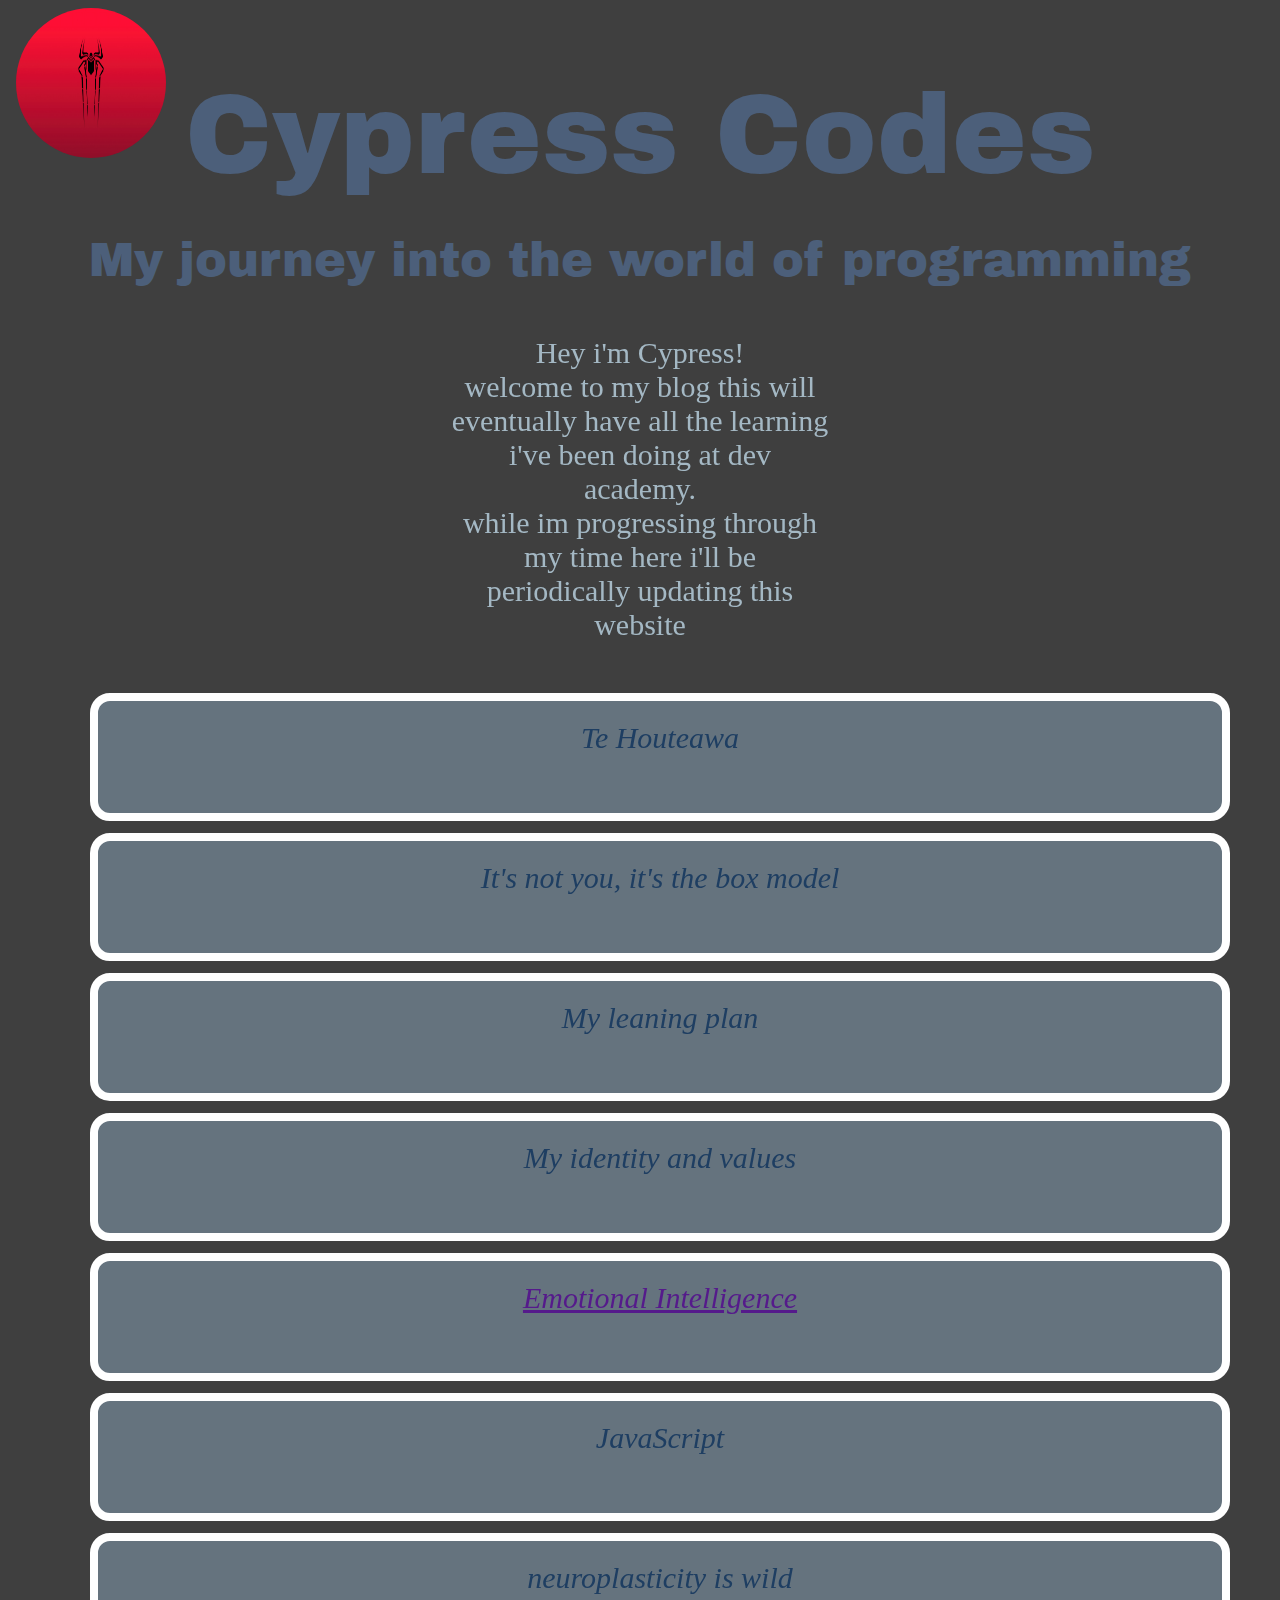
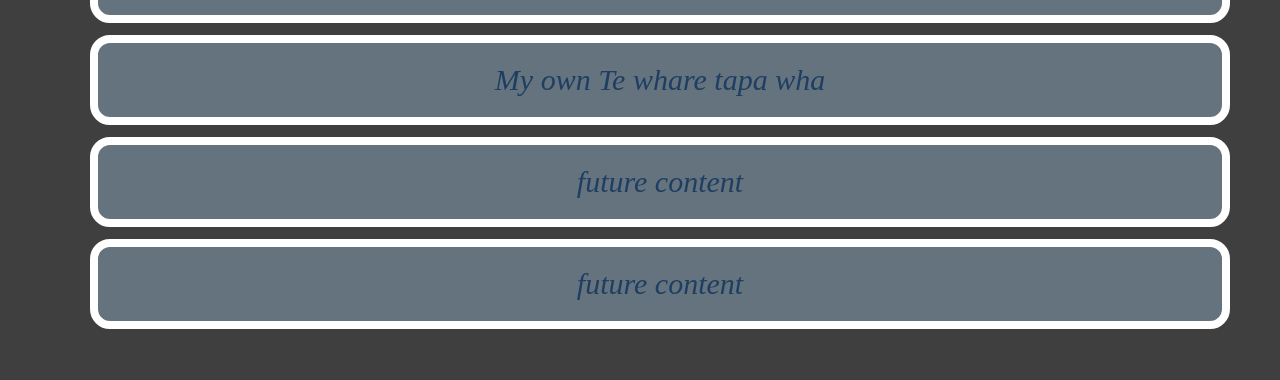
==== blog/index.html @ af176ad3 "started te whare tapa wha" ====
<!DOCTYPE html>
<html>
  <head>
    <link href="styles.css" rel="stylesheet" type="text/css" />
    <title>Cypress Codes</title>
    <meta charset="UTF-8" />
    <meta content="width=device-width, initial-scale=1" name="viewport" />
    <link rel="preconnect" href="https://fonts.googleapis.com" />
    <link rel="preconnect" href="https://fonts.gstatic.com" crossorigin />
    <link
      href="https://fonts.googleapis.com/css2?family=Archivo+Black&display=swap"
      rel="stylesheet"
    />
  </head>
  <header>
    <h1>Cypress Codes</h1>
    <h2>My journey into the world of programming</h2>

    <a href="index.html"
      ><img class="logo" src="images/new-spider-logo.jpg" alt="logo" />
    </a>
  </header>
  <body>
    <div class="container">
      <p>
        Hey i'm Cypress! <br />
        welcome to my blog this will eventually have all the learning i've been
        doing at dev academy. <br />
        while im progressing through my time here i'll be periodically updating
        this website
      </p>

      <ul class="grid">
        <i class="blog link">
          <a class="link" href="te-houtaewa-template.html"> Te Houteawa </a>
        </i>
        <i class="blog link">
          <a class="link" href="html-css.html">
            It's not you, it's the box model
          </a>
        </i>
        <i class="blog link">
          <a class="link" href="learning-plan.html"> My leaning plan </a></i
        >
        <i class="blog link"
          ><a class="link" href="identity-values.html">
            My identity and values
          </a>
        </i>
        <i class="blog link"><a href=""> Emotional Intelligence </a></i>
        <i class="blog link">
          <a class="link" href="javascript-dom.html"> JavaScript </a></i
        >
        <i class="blog link">
          <a class="link" href="neuroplasticity.html"> neuroplasticity is wild  </a>
        </i><i class="blog link">
          <a class="link" href="te-whare-tapa-wha.html">  My own Te whare tapa wha </a>
        </i><i class="blog link">
          <a class="link" href="te-houtaewa-template.html"> future content </a>
        </i><i class="blog link">
          <a class="link" href="te-houtaewa-template.html"> future content </a>
        </i>
      </ul>
    </div>
  </body>
</html>
---- blog/styles.css ----
body {
  background-color: #3f3f3f;
  margin: 0%;
}
.grid {
  display: grid;
grid-template-columns: repeat(4, 1fr);
grid-template-rows: repeat(5, 1fr);
grid-column-gap: 15px;
grid-row-gap: 12px;
}
.logo {
  border-radius: 75%;
  width: 200px;
  height: 200px;
  position: fixed;
  top: 8px;
  left: 16px;
}

.container {
  max-width: 100vw;
  margin: 50px;
  position: relative;
}

h1 {
  color: #4c5f7a;
  text-align: center;
  font-size: clamp(3rem, 1rem + 10vw, 7rem);
  font-family: 'Archivo Black', serif;
  font-weight: 300;
  font-style: normal;
}

h2 {
  color: #4c5f7a;
  text-align: center;
  font-size: clamp(1rem, 1rem + 6vw, 3rem);
  margin-top: -3%;
  font-family: 'Archivo Black', serif;
  font-weight: 400;
  font-style: normal;
}
h3 {
  text-align: center;
}

p {
  text-align: center;
  font-size: 30px;
  color: #a4b8c4;
  padding-right: 400px;
  padding-left: 400px;
}
ul {
  text-align: center;
  font-size: 4vw;
}

.blog {
  color: #e41515;
  background-color: #65737e;
  border: 8px solid white;
  border-radius: 20px;
  padding-left: 10px;
  padding: 20px;
  font-size: 30px;
}
.link {
  color: #1e3e62;
  text-decoration: none;
  text-align: center;
}
.subheading {
  font-size: 50px;
  color: #fcfafa;
}
.blog-photo {
  width: 1175px;
  margin-left: 42rem;
  border: 10px solid #1d1c1c;
}
.grid2 {
  
  display: grid;
  grid-template-columns: repeat(2, 1fr);
  grid-template-rows: repeat(5, 1fr);
  grid-column-gap: 5px;
  grid-row-gap: 5px;
    
}
@media screen and (max-width: 1030px) {
  .logo {
    position: relative;
    left: 38vw;
  }

  .grid {
    grid-template-columns: 1fr;
    grid-template-rows: 8rem 8rem 8rem 8rem 8rem 8rem;
  }
  .blog-photo {
    width: 88vw;
    height: auto;
    margin-left: 4vw;
  }
}

@media (max-width: 430px) {
  .logo {
    position: relative;
    margin-left: -11vw;
  }
  .grid {
    grid-template-columns: 1fr;
    grid-template-rows: 8rem 8rem 8rem 8rem 8rem 8rem;
    padding-left: 0px;
  }
  .h1 {
    margin-top: 60px;
  }
  .blog-photo {
    width: 88vw;
    height: auto;
    margin-left: 4vw;
  }
  p {
    text-align: center;
    font-size: 5vw;
    color: #4c5f7a;
    padding-bottom: 30px;
    padding-right: 35px;
    padding-left: 35px;
  }
  .subheading {
    font-size: 8.5vw;
  }
}
@media screen and (max-width: 1300px) {
  .logo {
    
    width: 150px;
  height: 150px;
  }

  .grid {
    grid-template-columns: 1fr;
    grid-template-rows: 8rem 8rem 8rem 8rem 8rem 8rem;
  }
  .blog-photo {
    width: 88vw;
    height: auto;
    margin-left: 4vw;
  }
}
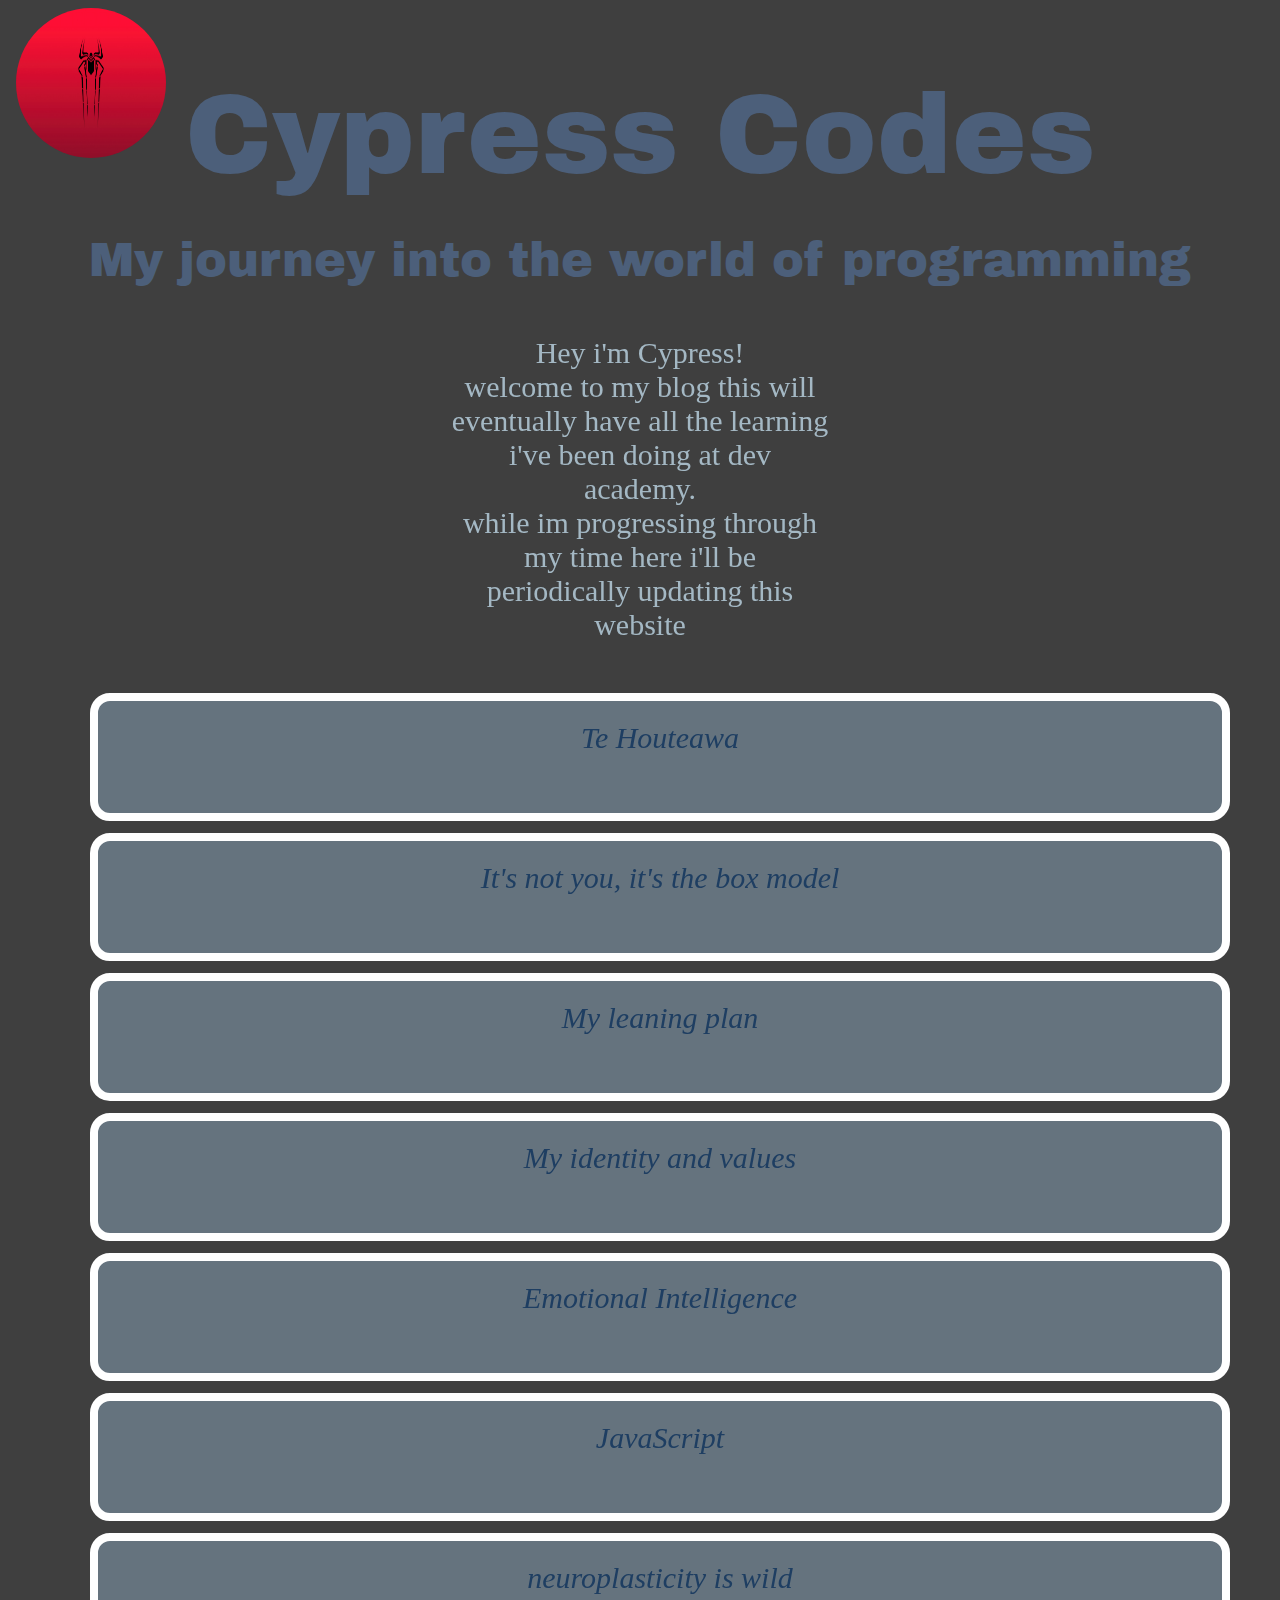
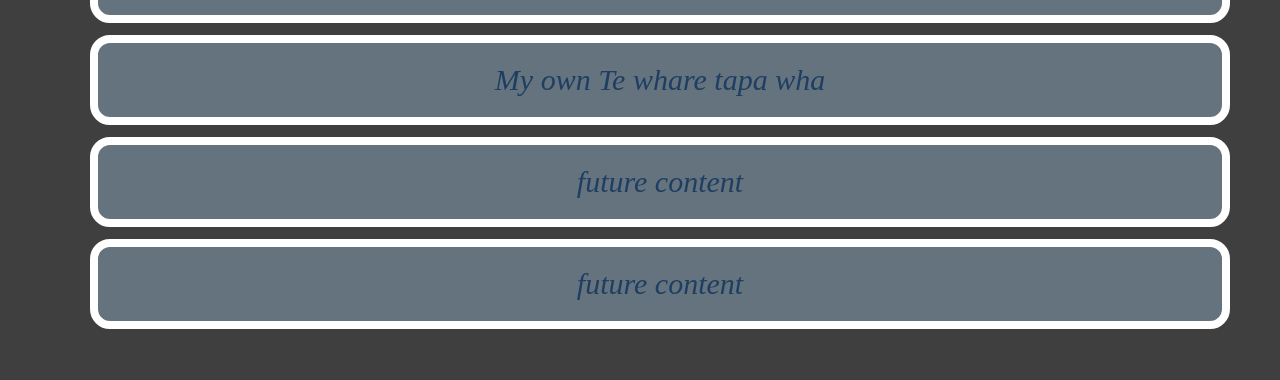
==== commit caafdc2e: "finished eq blog" ====
--- a/blog/index.html
+++ b/blog/index.html
@@ -47,17 +47,27 @@
             My identity and values
           </a>
         </i>
-        <i class="blog link"><a href=""> Emotional Intelligence </a></i>
+        <i class="blog link"
+          ><a class="link" href="emotional-intellegence.html">
+            Emotional Intelligence
+          </a></i
+        >
         <i class="blog link">
           <a class="link" href="javascript-dom.html"> JavaScript </a></i
         >
         <i class="blog link">
-          <a class="link" href="neuroplasticity.html"> neuroplasticity is wild  </a>
-        </i><i class="blog link">
-          <a class="link" href="te-whare-tapa-wha.html">  My own Te whare tapa wha </a>
-        </i><i class="blog link">
-          <a class="link" href="te-houtaewa-template.html"> future content </a>
-        </i><i class="blog link">
+          <a class="link" href="neuroplasticity.html">
+            neuroplasticity is wild
+          </a> </i
+        ><i class="blog link">
+          <a class="link" href="te-whare-tapa-wha.html">
+            My own Te whare tapa wha
+          </a> </i
+        ><i class="blog link">
+          <a class="link" href="te-houtaewa-template.html">
+            future content
+          </a> </i
+        ><i class="blog link">
           <a class="link" href="te-houtaewa-template.html"> future content </a>
         </i>
       </ul>
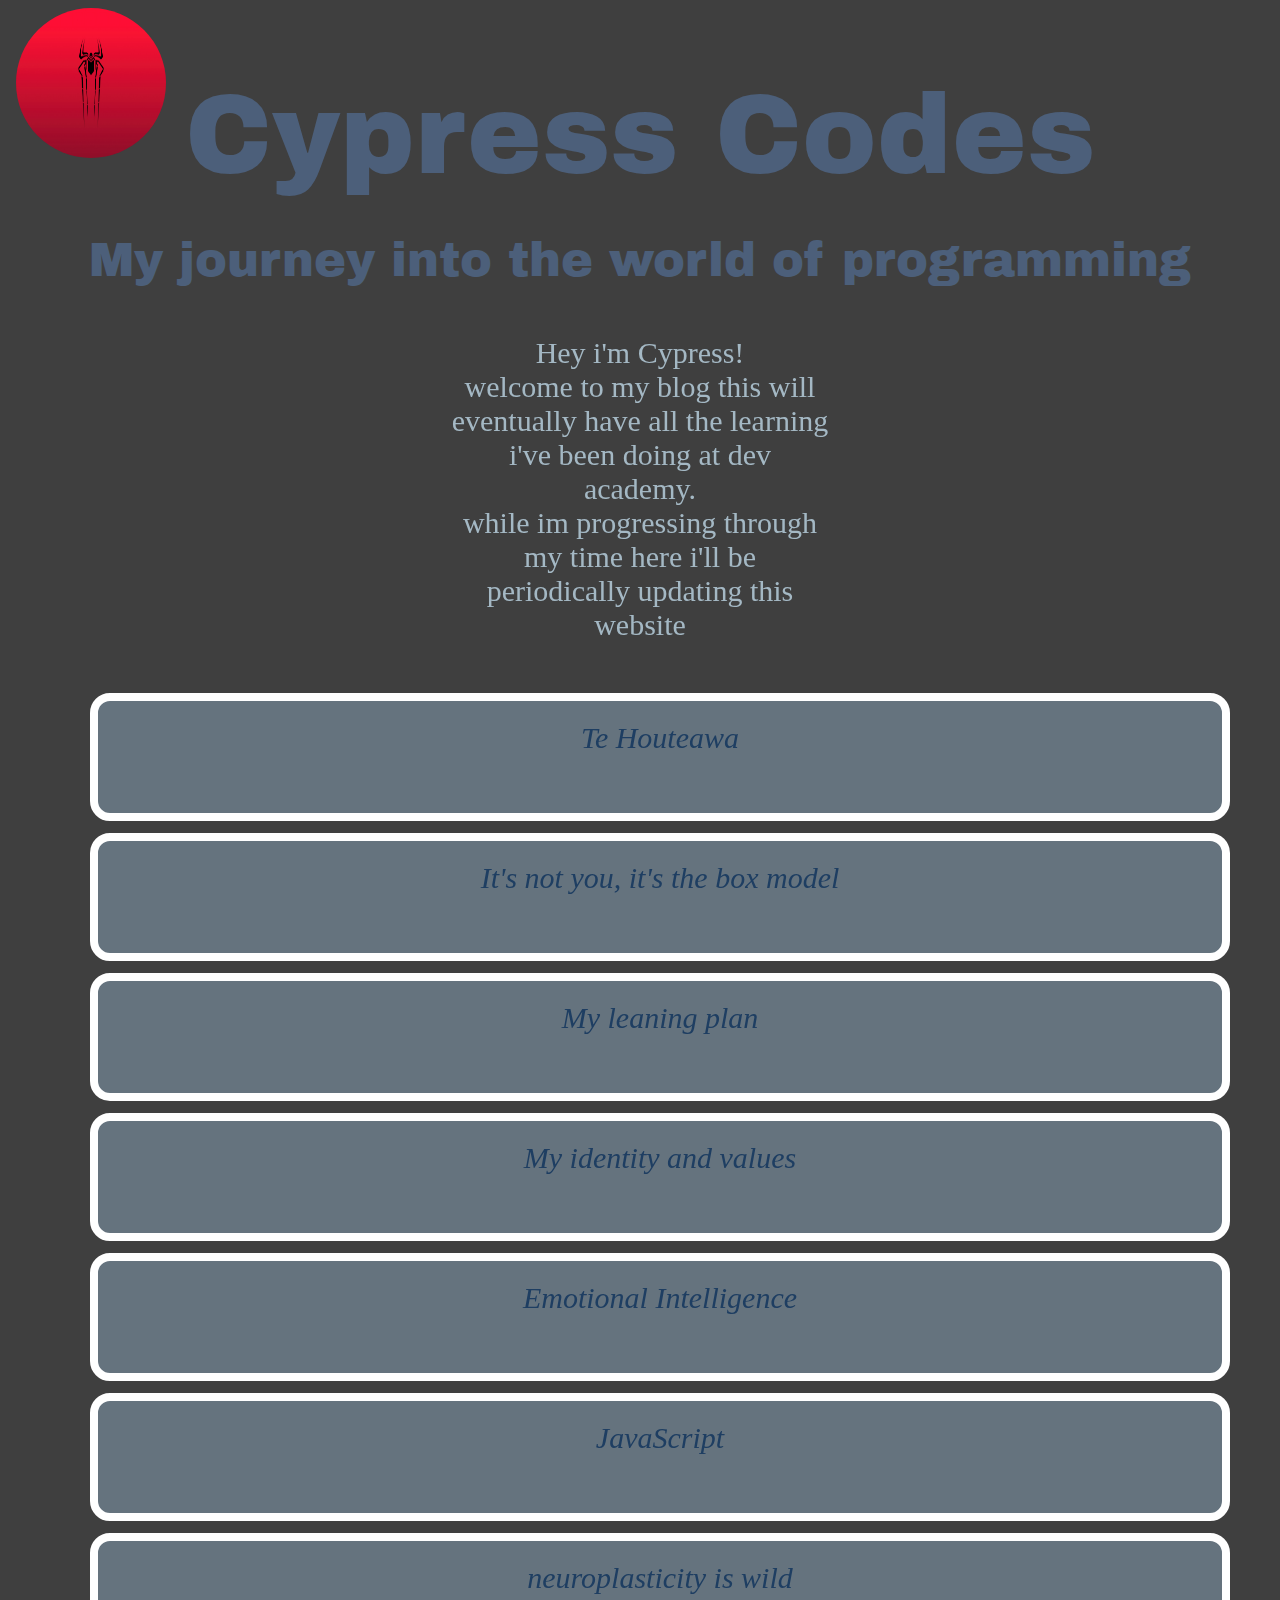
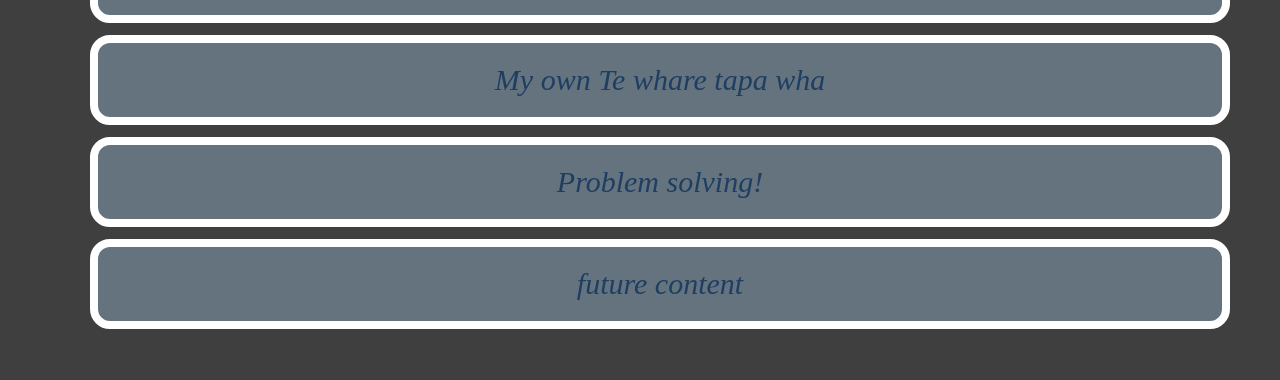
==== commit 68ddc0fa: "started problem solving blog" ====
--- a/blog/index.html
+++ b/blog/index.html
@@ -64,8 +64,8 @@
             My own Te whare tapa wha
           </a> </i
         ><i class="blog link">
-          <a class="link" href="te-houtaewa-template.html">
-            future content
+          <a class="link" href="problem-solving.html">
+            Problem solving!
           </a> </i
         ><i class="blog link">
           <a class="link" href="te-houtaewa-template.html"> future content </a>
--- a/blog/styles.css
+++ b/blog/styles.css
@@ -4,10 +4,10 @@
 }
 .grid {
   display: grid;
-grid-template-columns: repeat(4, 1fr);
-grid-template-rows: repeat(5, 1fr);
-grid-column-gap: 15px;
-grid-row-gap: 12px;
+  grid-template-columns: repeat(4, 1fr);
+  grid-template-rows: repeat(5, 1fr);
+  grid-column-gap: 15px;
+  grid-row-gap: 12px;
 }
 .logo {
   border-radius: 75%;
@@ -82,13 +82,11 @@
   border: 10px solid #1d1c1c;
 }
 .grid2 {
-  
   display: grid;
   grid-template-columns: repeat(2, 1fr);
   grid-template-rows: repeat(5, 1fr);
   grid-column-gap: 5px;
-  grid-row-gap: 5px;
-    
+  grid-row-gap: 100px;
 }
 @media screen and (max-width: 1030px) {
   .logo {
@@ -139,9 +137,8 @@
 }
 @media screen and (max-width: 1300px) {
   .logo {
-    
     width: 150px;
-  height: 150px;
+    height: 150px;
   }
 
   .grid {
@@ -153,4 +150,4 @@
     height: auto;
     margin-left: 4vw;
   }
-}+}
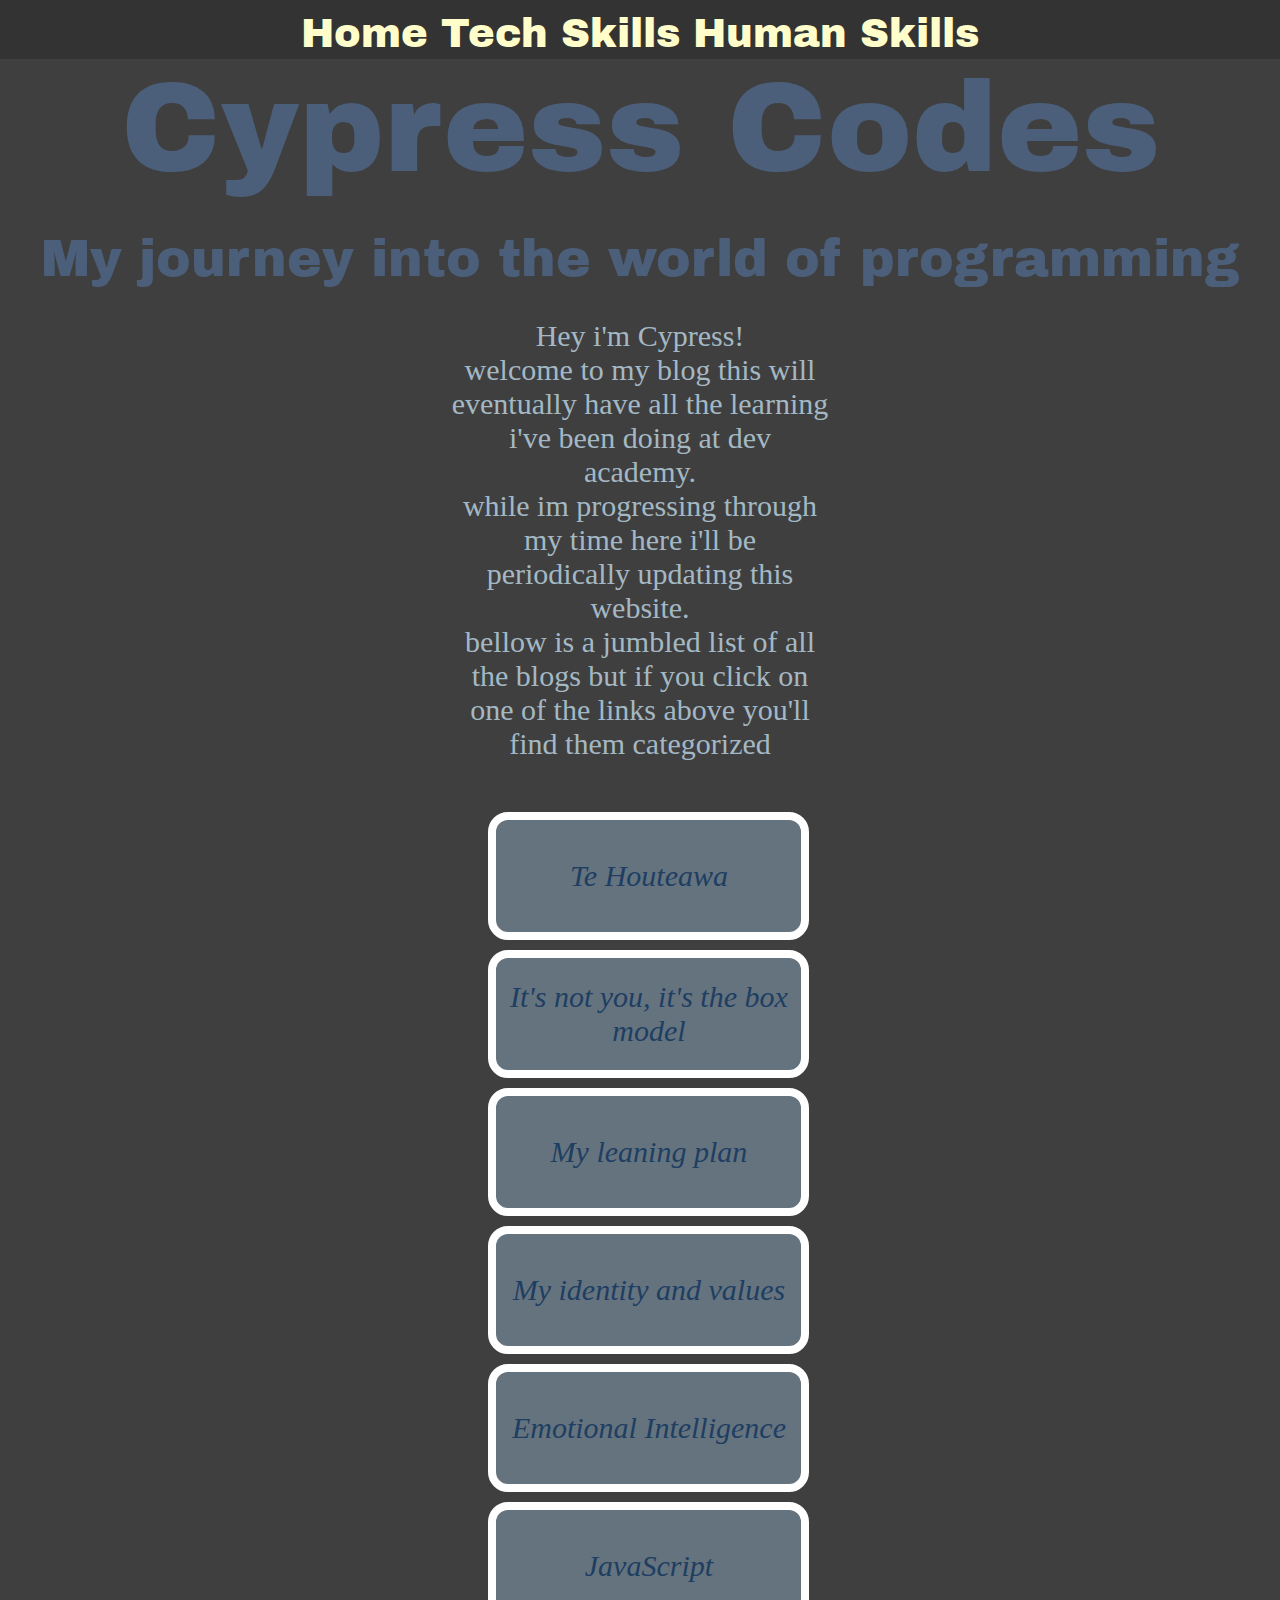
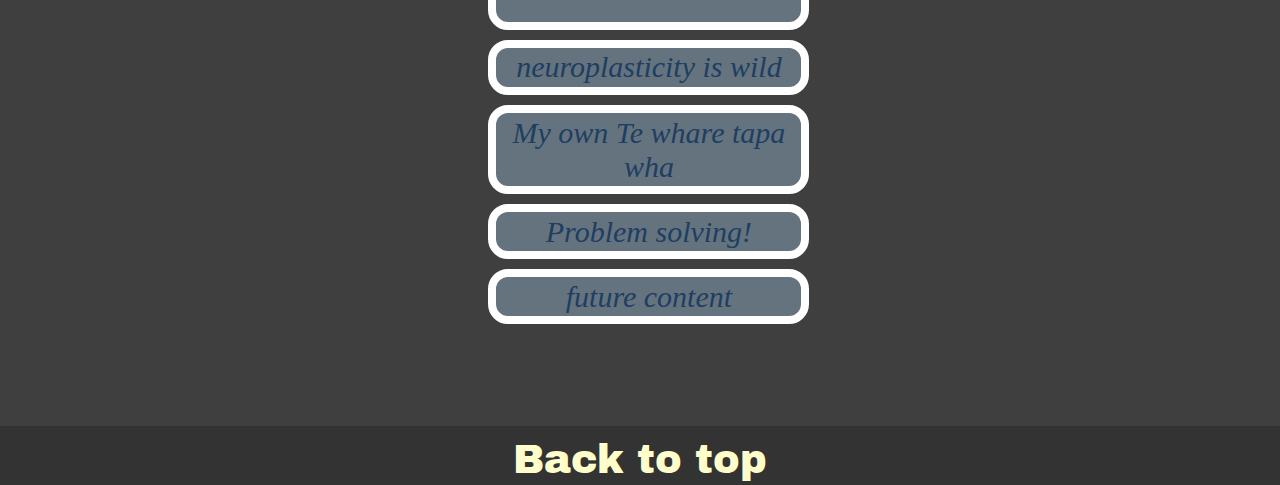
==== commit 40e076f6: "re did index page" ====
--- a/blog/index.html
+++ b/blog/index.html
@@ -11,15 +11,29 @@
       href="https://fonts.googleapis.com/css2?family=Archivo+Black&display=swap"
       rel="stylesheet"
     />
-  </head>
-  <header>
-    <h1>Cypress Codes</h1>
-    <h2>My journey into the world of programming</h2>
-
-    <a href="index.html"
-      ><img class="logo" src="images/new-spider-logo.jpg" alt="logo" />
-    </a>
-  </header>
+  <div>
+    <nav>
+      <ul
+        style="
+          list-style-type: none;
+          margin: 0;
+          padding: 0;
+          background-color: #333;
+        "
+      >
+       
+        <li><a href="index.html" >Home</a></li>
+        <li><a href="tech-skills.html"> Tech Skills</a></li>
+        <li><a href="human-skills.html" >Human Skills</a></li>
+      </ul>
+    </nav>
+  </div>
+  <div>
+    <header>
+      <h1>Cypress Codes</h1>
+      <h2>My journey into the world of programming</h2>
+    </header>
+  </div>
   <body>
     <div class="container">
       <p>
@@ -27,7 +41,9 @@
         welcome to my blog this will eventually have all the learning i've been
         doing at dev academy. <br />
         while im progressing through my time here i'll be periodically updating
-        this website
+        this website.<br>
+         bellow is a jumbled list of all the blogs but if you
+        click on one of the links above you'll find them categorized
       </p>
 
       <ul class="grid">
@@ -64,13 +80,19 @@
             My own Te whare tapa wha
           </a> </i
         ><i class="blog link">
-          <a class="link" href="problem-solving.html">
-            Problem solving!
-          </a> </i
+          <a class="link" href="problem-solving.html"> Problem solving! </a> </i
         ><i class="blog link">
           <a class="link" href="te-houtaewa-template.html"> future content </a>
         </i>
       </ul>
     </div>
+    <ul style="
+    list-style-type: none;
+    margin: 0;
+    padding: 0;
+    background-color: #333;
+  " >
+      <li  ><a href="index.html" >Back to top</a></li>
+    </ul>
   </body>
 </html>
--- a/blog/styles.css
+++ b/blog/styles.css
@@ -4,43 +4,59 @@
 }
 .grid {
   display: grid;
-  grid-template-columns: repeat(4, 1fr);
+  grid-template-columns: repeat(2, 1fr);
   grid-template-rows: repeat(5, 1fr);
-  grid-column-gap: 15px;
-  grid-row-gap: 12px;
+  grid-column-gap: 5px;
+  grid-row-gap: 10px;
+  width: 100px;
+  padding-left: 34.25vw;
 }
 .logo {
   border-radius: 75%;
-  width: 200px;
-  height: 200px;
-  position: fixed;
-  top: 8px;
-  left: 16px;
+  width: 100px;
+  height: 100px;
 }
 
 .container {
   max-width: 100vw;
   margin: 50px;
   position: relative;
+  align-content: center;
+}
+a {
+  text-decoration: none;
+}
+
+li {
+  display: inline;
+  font-size: 2.5rem;
+  font-family: 'Archivo Black', serif;
+}
+li a {
+  color: #fffecb;
+}
+li a:hover {
+  background-color: #111;
 }
 
 h1 {
   color: #4c5f7a;
   text-align: center;
-  font-size: clamp(3rem, 1rem + 10vw, 7rem);
+  font-size: 8rem;
   font-family: 'Archivo Black', serif;
   font-weight: 300;
   font-style: normal;
+  margin-top: 0;
 }
 
 h2 {
   color: #4c5f7a;
+  font-size: 3.25rem;
   text-align: center;
-  font-size: clamp(1rem, 1rem + 6vw, 3rem);
-  margin-top: -3%;
   font-family: 'Archivo Black', serif;
   font-weight: 400;
   font-style: normal;
+  margin-top: -6vh;
 }
 h3 {
   text-align: center;
@@ -52,6 +68,7 @@
   color: #a4b8c4;
   padding-right: 400px;
   padding-left: 400px;
+  margin-top: -2vh;
 }
 ul {
   text-align: center;
@@ -59,13 +76,13 @@
 }
 
 .blog {
-  color: #e41515;
   background-color: #65737e;
   border: 8px solid white;
   border-radius: 20px;
   padding-left: 10px;
-  padding: 20px;
+  padding: 0.2vw;
   font-size: 30px;
+  width: 300px;
 }
 .link {
   color: #1e3e62;
@@ -87,6 +104,17 @@
   grid-template-rows: repeat(5, 1fr);
   grid-column-gap: 5px;
   grid-row-gap: 100px;
+}
+.grid-3 {
+  display: grid;
+  grid-template-columns: repeat(2, 1fr);
+  grid-template-rows: repeat(9, 1fr);
+  grid-column-gap: 5px;
+  grid-row-gap: 100px;
+  border: 10px solid #1d1c1c;
+}
+i {
+  align-content: center;
 }
 @media screen and (max-width: 1030px) {
   .logo {
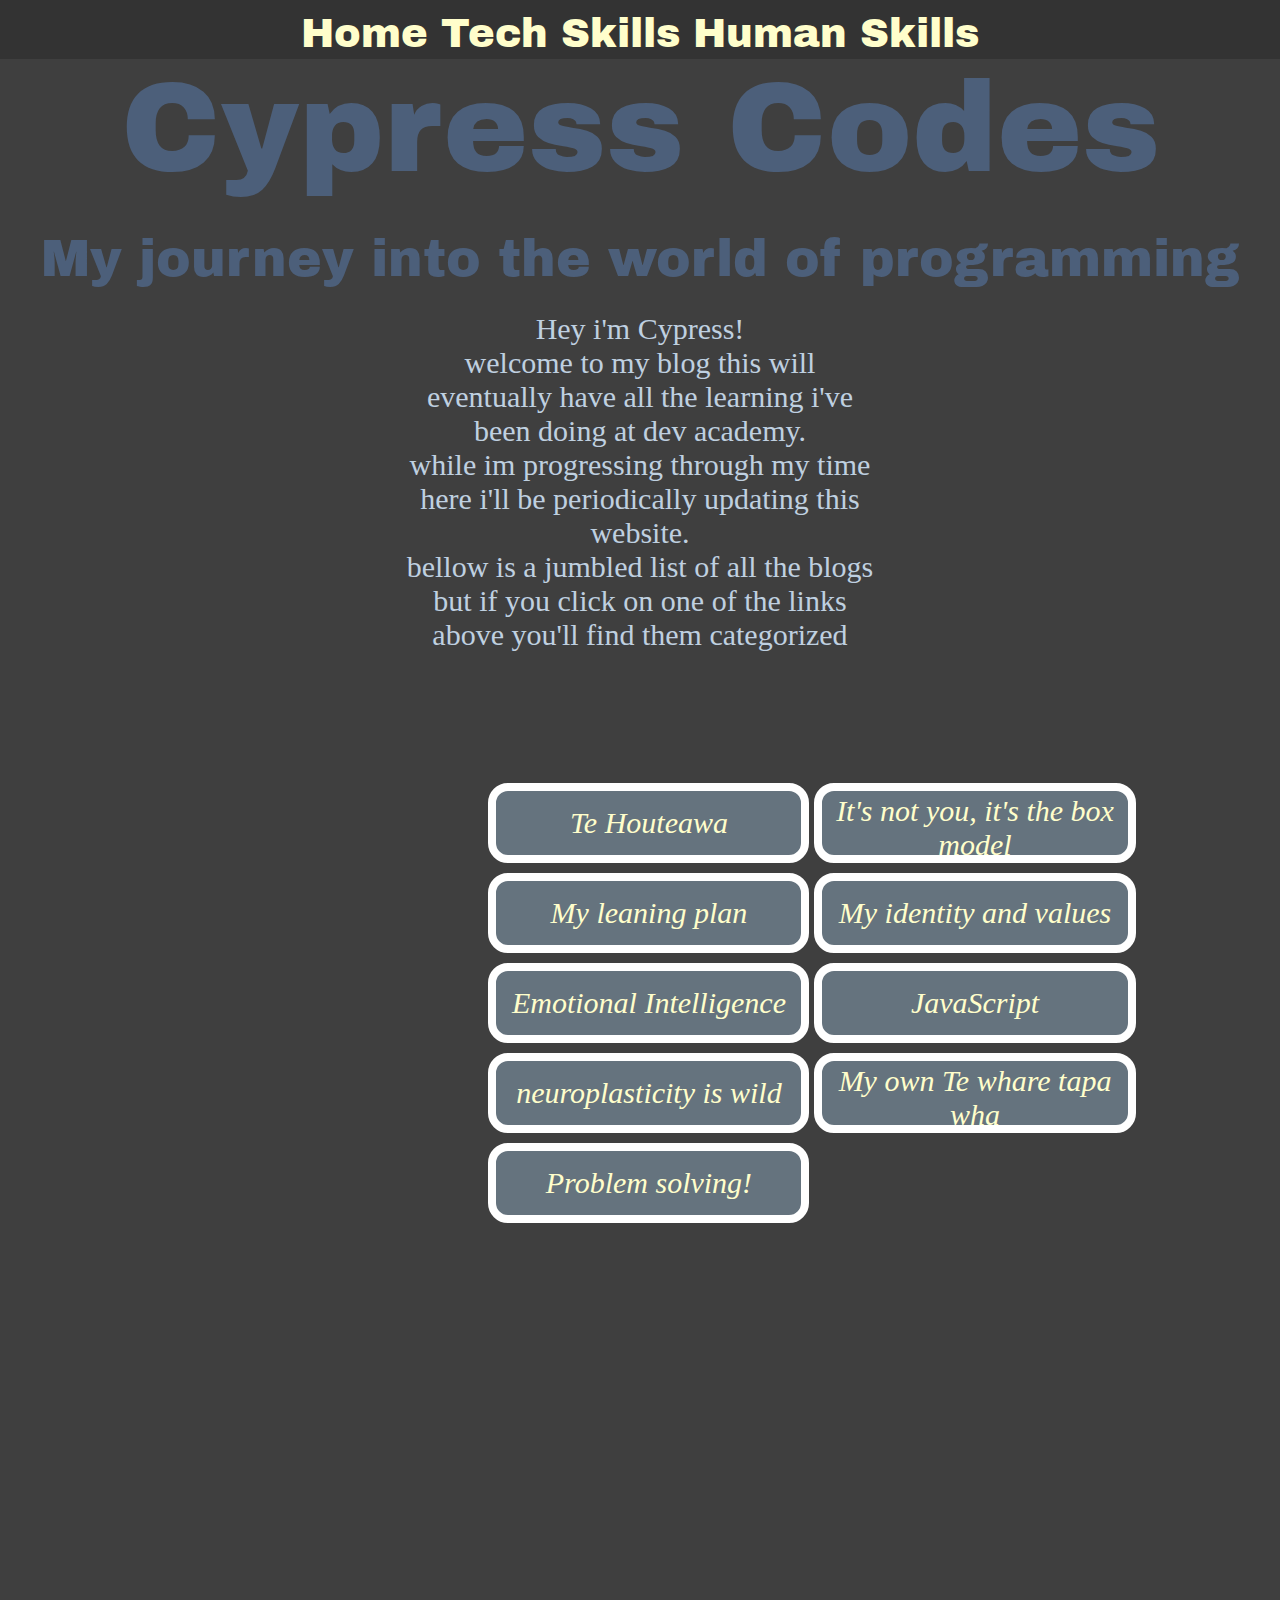
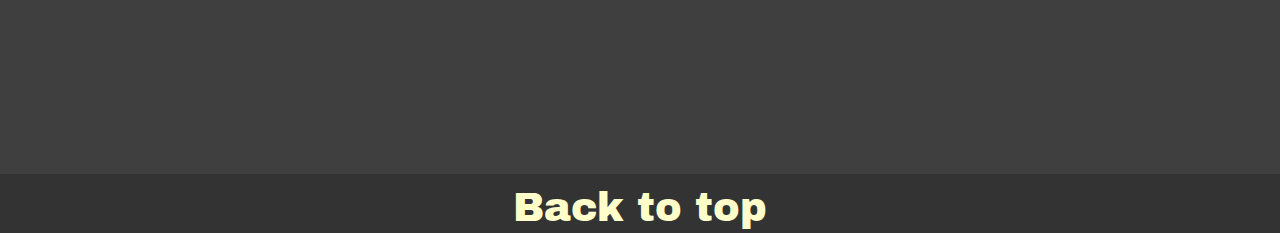
==== commit 563eff3a: "finished tech skills page" ====
--- a/blog/index.html
+++ b/blog/index.html
@@ -4,7 +4,7 @@
     <link href="styles.css" rel="stylesheet" type="text/css" />
     <title>Cypress Codes</title>
     <meta charset="UTF-8" />
-    <meta content="width=device-width, initial-scale=1" name="viewport" />
+    <meta content="width=device-width, initial-scale=1.0" name="viewport" />
     <link rel="preconnect" href="https://fonts.googleapis.com" />
     <link rel="preconnect" href="https://fonts.gstatic.com" crossorigin />
     <link
@@ -22,9 +22,9 @@
         "
       >
        
-        <li><a href="index.html" >Home</a></li>
-        <li><a href="tech-skills.html"> Tech Skills</a></li>
-        <li><a href="human-skills.html" >Human Skills</a></li>
+        <li><a href="index.html"  class="w3-mobile" >Home</a></li>
+        <li><a href="tech-skills.html" class="w3-mobile" > Tech Skills</a></li>
+        <li><a href="human-skills.html" class="w3-mobile" >Human Skills</a></li>
       </ul>
     </nav>
   </div>
@@ -35,7 +35,7 @@
     </header>
   </div>
   <body>
-    <div class="container">
+    <div >
       <p>
         Hey i'm Cypress! <br />
         welcome to my blog this will eventually have all the learning i've been
@@ -45,7 +45,8 @@
          bellow is a jumbled list of all the blogs but if you
         click on one of the links above you'll find them categorized
       </p>
-
+    </div>
+    <div class="container">
       <ul class="grid">
         <i class="blog link">
           <a class="link" href="te-houtaewa-template.html"> Te Houteawa </a>
@@ -81,12 +82,10 @@
           </a> </i
         ><i class="blog link">
           <a class="link" href="problem-solving.html"> Problem solving! </a> </i
-        ><i class="blog link">
-          <a class="link" href="te-houtaewa-template.html"> future content </a>
-        </i>
+        >
       </ul>
     </div>
-    <ul style="
+    <ul  style="
     list-style-type: none;
     margin: 0;
     padding: 0;
--- a/blog/styles.css
+++ b/blog/styles.css
@@ -1,6 +1,9 @@
 body {
   background-color: #3f3f3f;
   margin: 0%;
+  min-height: 100vh;
+  display: flex;
+  flex-direction: column;
 }
 .grid {
   display: grid;
@@ -36,7 +39,7 @@
   color: #fffecb;
 }
 li a:hover {
-  background-color: #111;
+  color: #111;
 }
 
 h1 {
@@ -65,7 +68,7 @@
 p {
   text-align: center;
   font-size: 30px;
-  color: #a4b8c4;
+  color: #bfd0e0;
   padding-right: 400px;
   padding-left: 400px;
   margin-top: -2vh;
@@ -73,6 +76,19 @@
 ul {
   text-align: center;
   font-size: 4vw;
+}
+footer {
+  margin-top: auto;
+  list-style-type: none;
+  background-color: #333;
+  text-align: center;
+  font-size: 4vw;
+}
+footer a {
+  color: #fffecb;
+}
+footer a:hover {
+  color: #111;
 }
 
 .blog {
@@ -85,7 +101,7 @@
   width: 300px;
 }
 .link {
-  color: #1e3e62;
+  color: #fffecb;
   text-decoration: none;
   text-align: center;
 }
@@ -93,11 +109,7 @@
   font-size: 50px;
   color: #fcfafa;
 }
-.blog-photo {
-  width: 1175px;
-  margin-left: 42rem;
-  border: 10px solid #1d1c1c;
-}
+
 .grid2 {
   display: grid;
   grid-template-columns: repeat(2, 1fr);
@@ -134,48 +146,60 @@
 }
 
 @media (max-width: 430px) {
-  .logo {
-    position: relative;
-    margin-left: -11vw;
+  .container {
+    padding-left: 4vw;
   }
   .grid {
     grid-template-columns: 1fr;
-    grid-template-rows: 8rem 8rem 8rem 8rem 8rem 8rem;
+    grid-template-rows: 5rem 5rem 5rem 5rem 5rem 5rem 5rem 5rem 5rem 5rem;
     padding-left: 0px;
   }
-  .h1 {
-    margin-top: 60px;
+  .blog {
+    background-color: #65737e;
+    border: 4px solid white;
+    border-radius: 20px;
+    font-size: 2.25vh;
+    width: 150px;
+  }
+  h1 {
+    margin-top: -1vh;
+    font-size: 4rem;
+  }
+  h2 {
+    font-size: 1.75rem;
+    margin-top: -4vh;
+  }
+
+  li {
+    font-size: 1.25rem;
+  }
+
+  p {
+    margin-top: 5vh;
+    text-align: center;
+    font-size: 1.5rem;
+    color: #4c5f7a;
+    padding-bottom: 30px;
+    padding-right: 35px;
+    padding-left: 35px;
+  }
+  .subheading {
+    font-size: 8.5vw;
+  }
+}
+@media screen and (max-width: 1300px) {
+  .logo {
+    width: 150px;
+    height: 150px;
+  }
+
+  .grid {
+    grid-template-columns: 1fr 1fr;
+    grid-template-rows: 5rem 5rem 5rem 5rem 5rem 5rem 5rem 5rem 5rem 5rem;
   }
   .blog-photo {
     width: 88vw;
     height: auto;
     margin-left: 4vw;
   }
-  p {
-    text-align: center;
-    font-size: 5vw;
-    color: #4c5f7a;
-    padding-bottom: 30px;
-    padding-right: 35px;
-    padding-left: 35px;
-  }
-  .subheading {
-    font-size: 8.5vw;
-  }
-}
-@media screen and (max-width: 1300px) {
-  .logo {
-    width: 150px;
-    height: 150px;
-  }
-
-  .grid {
-    grid-template-columns: 1fr;
-    grid-template-rows: 8rem 8rem 8rem 8rem 8rem 8rem;
-  }
-  .blog-photo {
-    width: 88vw;
-    height: auto;
-    margin-left: 4vw;
-  }
-}
+}
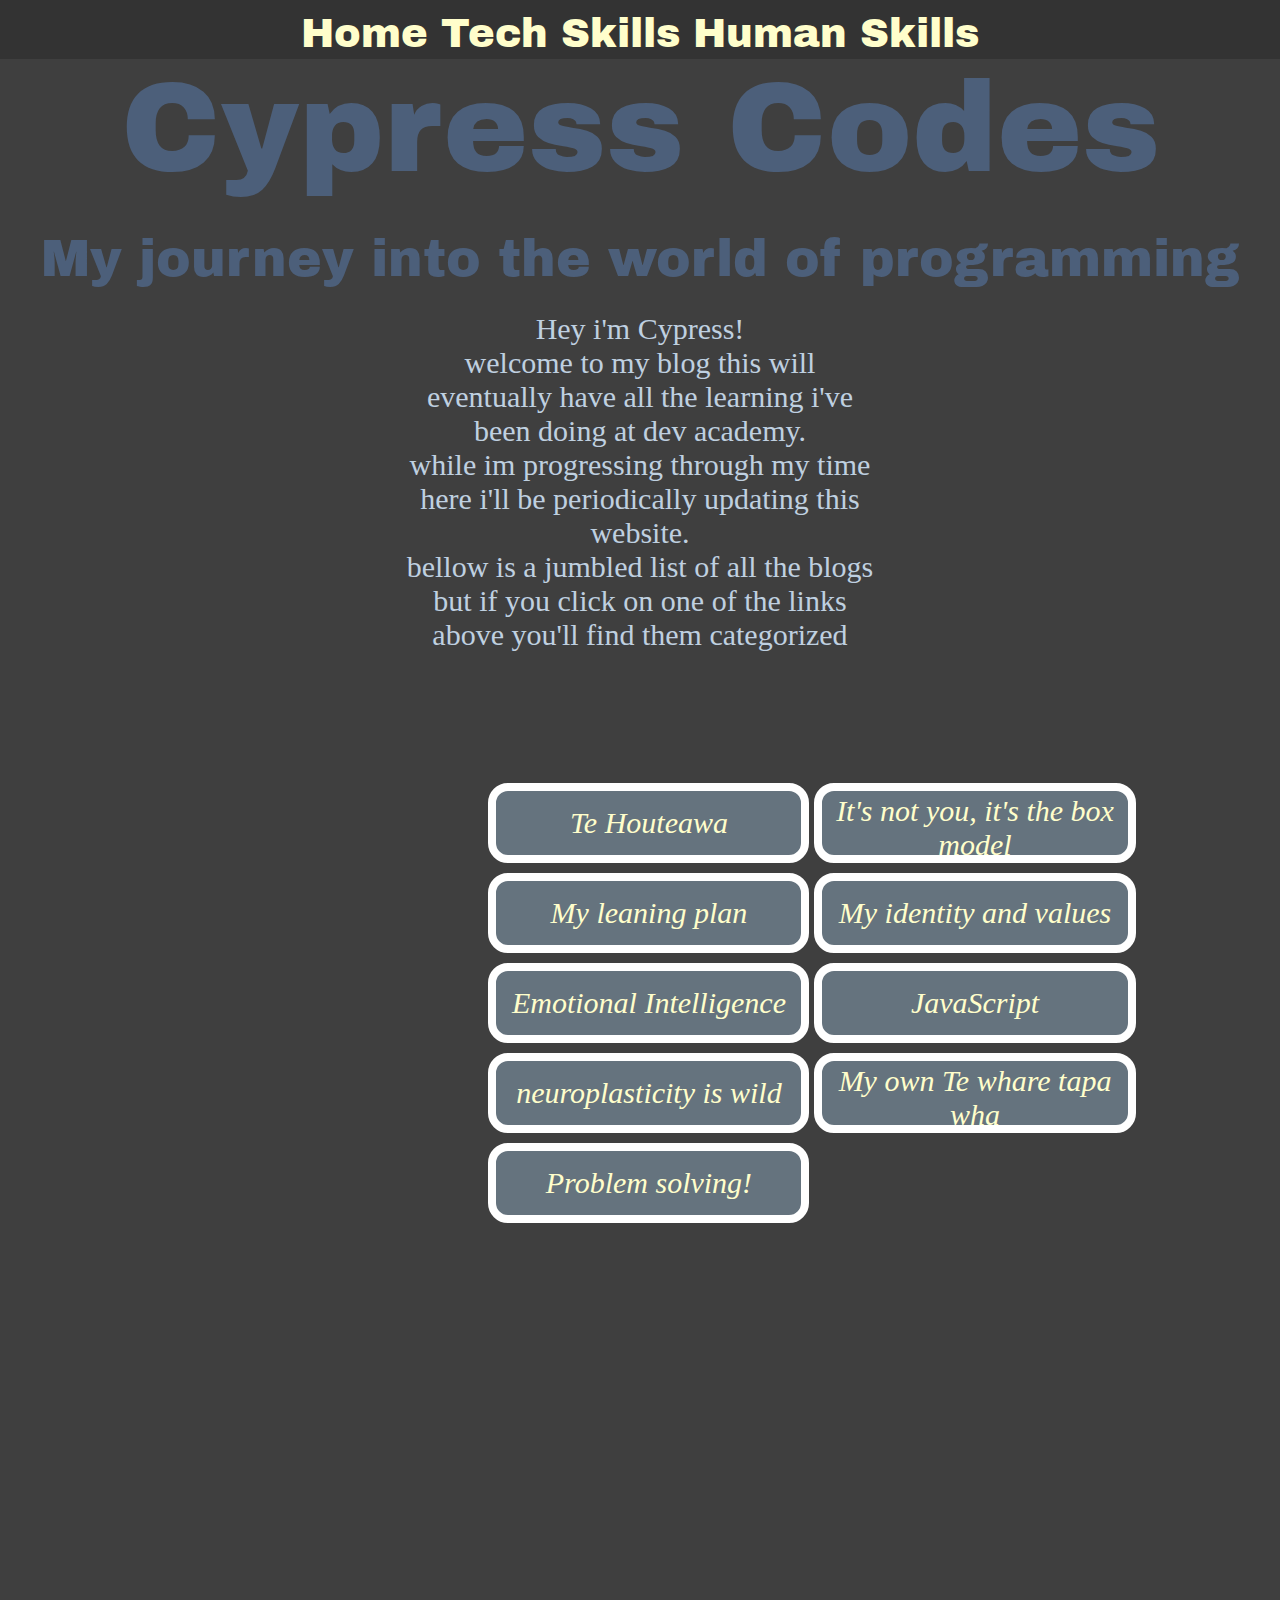
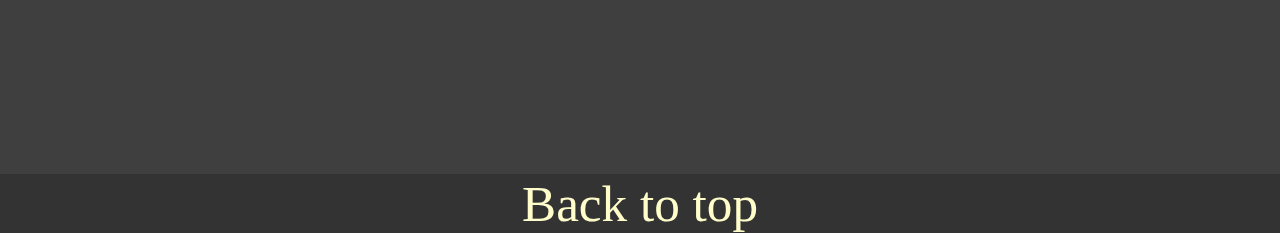
==== commit 01208370: "finished human skills page" ====
--- a/blog/index.html
+++ b/blog/index.html
@@ -85,13 +85,6 @@
         >
       </ul>
     </div>
-    <ul  style="
-    list-style-type: none;
-    margin: 0;
-    padding: 0;
-    background-color: #333;
-  " >
-      <li  ><a href="index.html" >Back to top</a></li>
-    </ul>
+    <footer><a href="index.html">Back to top</a></footer>
   </body>
 </html>
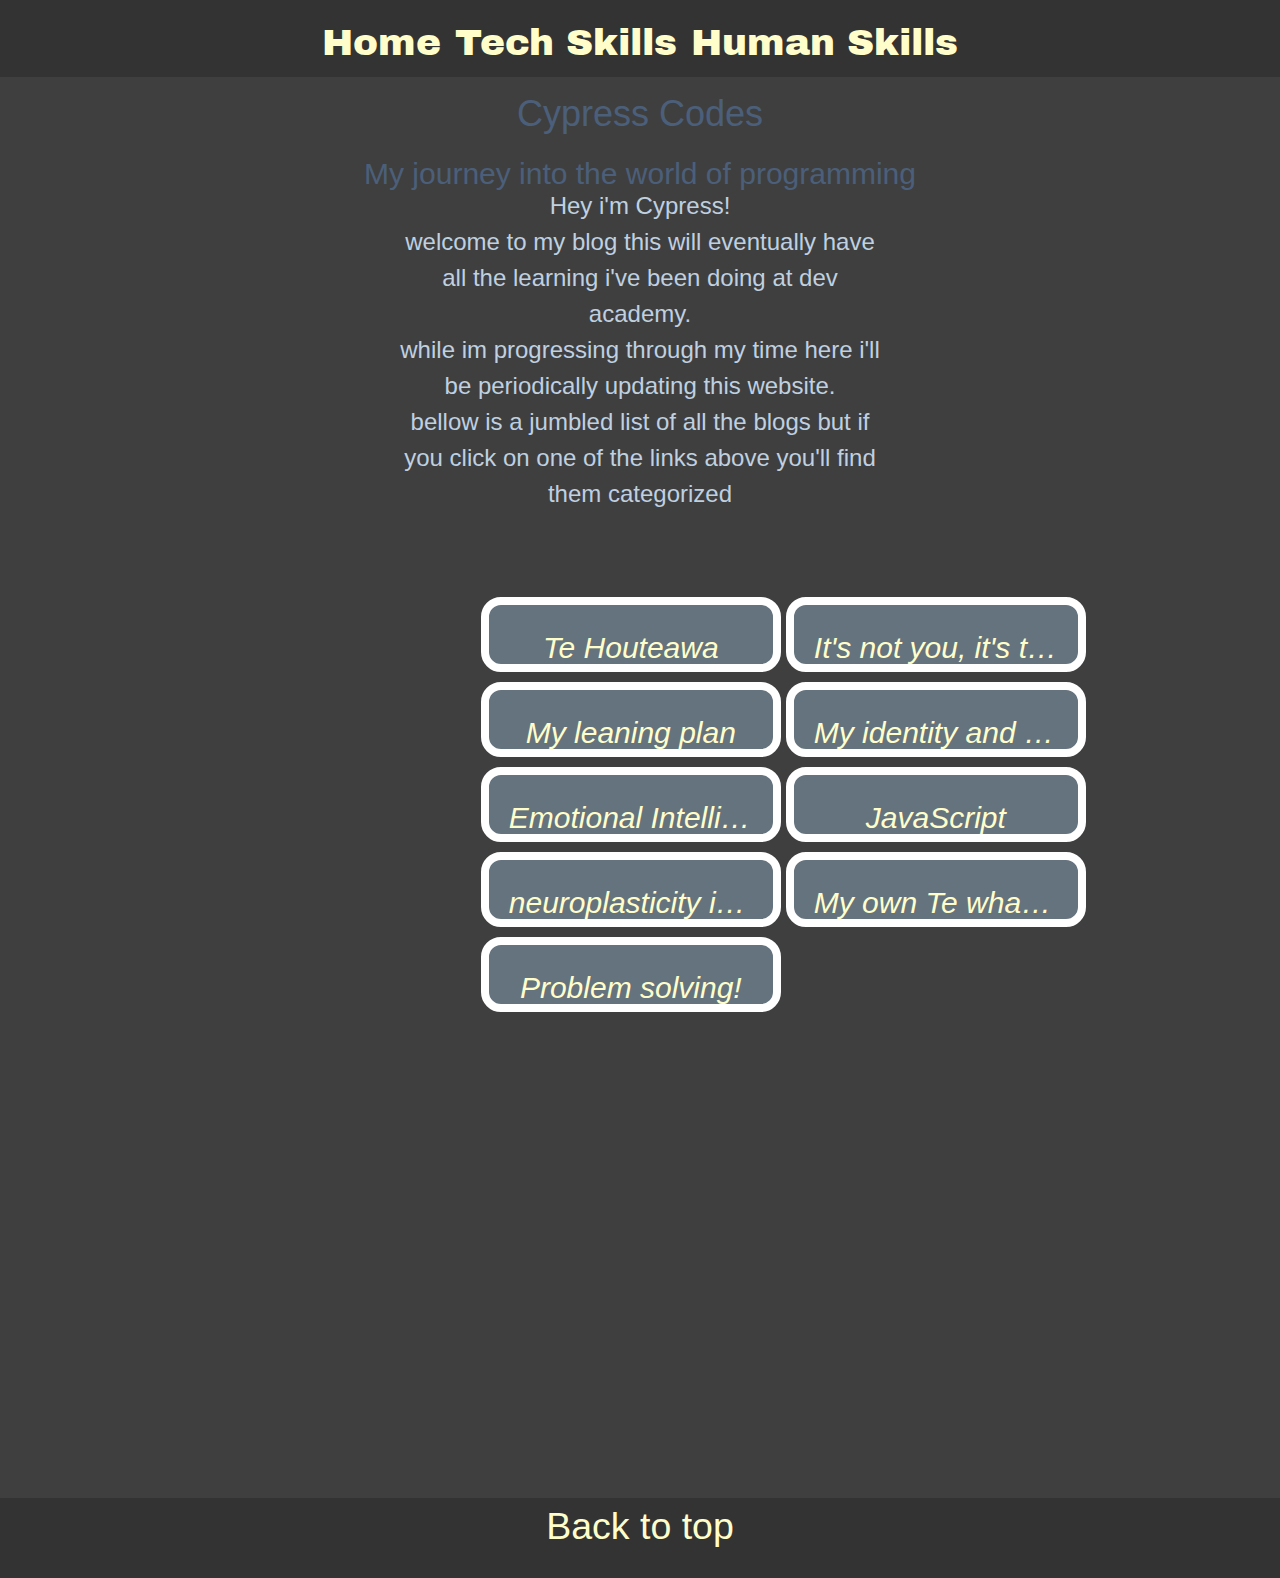
==== commit 585b93cd: "fixed a few things" ====
--- a/blog/index.html
+++ b/blog/index.html
@@ -7,6 +7,7 @@
     <meta content="width=device-width, initial-scale=1.0" name="viewport" />
     <link rel="preconnect" href="https://fonts.googleapis.com" />
     <link rel="preconnect" href="https://fonts.gstatic.com" crossorigin />
+    <link rel="stylesheet" href="https://www.w3schools.com/w3css/4/w3.css">
     <link
       href="https://fonts.googleapis.com/css2?family=Archivo+Black&display=swap"
       rel="stylesheet"
--- a/blog/styles.css
+++ b/blog/styles.css
@@ -12,7 +12,9 @@
   grid-column-gap: 5px;
   grid-row-gap: 10px;
   width: 100px;
-  padding-left: 34.25vw;
+  padding-right: 28vw;
+  font-size: 0.75rem;
+  
 }
 .logo {
   border-radius: 75%;
@@ -24,7 +26,7 @@
   max-width: 100vw;
   margin: 50px;
   position: relative;
-  align-content: center;
+  align-self: center;
 }
 a {
   text-decoration: none;
@@ -45,7 +47,7 @@
 h1 {
   color: #4c5f7a;
   text-align: center;
-  font-size: 8rem;
+  font-size: 7rem;
   font-family: 'Archivo Black', serif;
   font-weight: 300;
   font-style: normal;
@@ -54,7 +56,7 @@
 
 h2 {
   color: #4c5f7a;
-  font-size: 3.25rem;
+  font-size: 2.25rem;
   text-align: center;
   font-family: 'Archivo Black', serif;
   font-weight: 400;
@@ -67,7 +69,7 @@
 
 p {
   text-align: center;
-  font-size: 30px;
+  font-size: 24px;
   color: #bfd0e0;
   padding-right: 400px;
   padding-left: 400px;
@@ -82,10 +84,13 @@
   list-style-type: none;
   background-color: #333;
   text-align: center;
-  font-size: 4vw;
+  font-size: 2.5rem;
+  height: 80px;
+  ;
 }
 footer a {
   color: #fffecb;
+  height: 50px;
 }
 footer a:hover {
   color: #111;
@@ -97,17 +102,25 @@
   border-radius: 20px;
   padding-left: 10px;
   padding: 0.2vw;
-  font-size: 30px;
+  font-size: 1rem;
   width: 300px;
 }
 .link {
   color: #fffecb;
   text-decoration: none;
   text-align: center;
+  font-size: 2rem;
 }
 .subheading {
-  font-size: 50px;
+  font-size: 2rem;
   color: #fcfafa;
+}
+
+.blog-photo {
+  border: 8px solid black;
+  height: 12vh;
+  width: 40vw;
+  align-self: center;
 }
 
 .grid2 {
@@ -115,25 +128,30 @@
   grid-template-columns: repeat(2, 1fr);
   grid-template-rows: repeat(5, 1fr);
   grid-column-gap: 5px;
-  grid-row-gap: 100px;
-}
+  grid-row-gap: 10px;
+  font-family: 'Archivo Black', serif;
+}
+
 .grid-3 {
   display: grid;
   grid-template-columns: repeat(2, 1fr);
   grid-template-rows: repeat(9, 1fr);
-  grid-column-gap: 5px;
-  grid-row-gap: 100px;
-  border: 10px solid #1d1c1c;
+  grid-column-gap: 1px;
+  grid-row-gap: 1px;
+  font-size: 1rem;
+  font-family: 'Archivo Black', serif;
 }
 i {
   align-content: center;
 }
+.grid > * {
+  overflow: hidden;
+  text-overflow: ellipsis;
+  white-space: nowrap;
+  padding: 20px; /* Add some padding inside each cell */
+  box-sizing: border-box; /* Include padding in width/height calculations */
+}
 @media screen and (max-width: 1030px) {
-  .logo {
-    position: relative;
-    left: 38vw;
-  }
-
   .grid {
     grid-template-columns: 1fr;
     grid-template-rows: 8rem 8rem 8rem 8rem 8rem 8rem;
@@ -146,13 +164,21 @@
 }
 
 @media (max-width: 430px) {
+  footer {
+    height: 30px;
+    font-size: 1.25rem;
+  }
+  ul.grid {
+    padding-right: 355px;
+  }
+
   .container {
     padding-left: 4vw;
   }
   .grid {
     grid-template-columns: 1fr;
     grid-template-rows: 5rem 5rem 5rem 5rem 5rem 5rem 5rem 5rem 5rem 5rem;
-    padding-left: 0px;
+    padding-right: 200px;
   }
   .blog {
     background-color: #65737e;
@@ -175,24 +201,72 @@
   }
 
   p {
-    margin-top: 5vh;
+    margin-top: 0vh;
     text-align: center;
-    font-size: 1.5rem;
-    color: #4c5f7a;
+    font-size: 0.85rem;
+    color: #bfd0e0;
     padding-bottom: 30px;
     padding-right: 35px;
     padding-left: 35px;
   }
   .subheading {
-    font-size: 8.5vw;
-  }
-}
+    font-size: 6.5vw;
+  }
+  .blog-photo {
+    width: 10vw;
+    height: 10vh;
+    align-self: center;
+  }
+}
+@media screen and (max-width: 1100px) {
+  .container {
+    padding-left: 4vw;
+  }
+  .grid {
+    grid-template-columns: 1fr;
+    grid-template-rows: 8rem 8rem 8rem 8rem 8rem 8rem 8rem 8rem 8rem 8rem;
+    padding-right: 100vw;
+  }
+  .blog {
+    background-color: #65737e;
+    border: 4px solid white;
+    border-radius: 20px;
+    font-size: 2.25vh;
+    width: 150px;
+  }
+  h1 {
+    margin-top: -1vh;
+    font-size: 4rem;
+  }
+  h2 {
+    font-size: 1.75rem;
+    margin-top: -4vh;
+  }
+
+  li {
+    font-size: 1.25rem;
+  }
+
+  p {
+    margin-top: 0vh;
+    text-align: center;
+    font-size: 1.35rem;
+    color: #bfd0e0;
+    padding-bottom: 30px;
+    padding-right: 35px;
+    padding-left: 35px;
+  }
+  .subheading {
+    font-size: 6.5vw;
+  }
+  .blog-photo {
+    width: 10vw;
+    height: 10vh;
+    align-self: center;
+  }
+}
+
 @media screen and (max-width: 1300px) {
-  .logo {
-    width: 150px;
-    height: 150px;
-  }
-
   .grid {
     grid-template-columns: 1fr 1fr;
     grid-template-rows: 5rem 5rem 5rem 5rem 5rem 5rem 5rem 5rem 5rem 5rem;
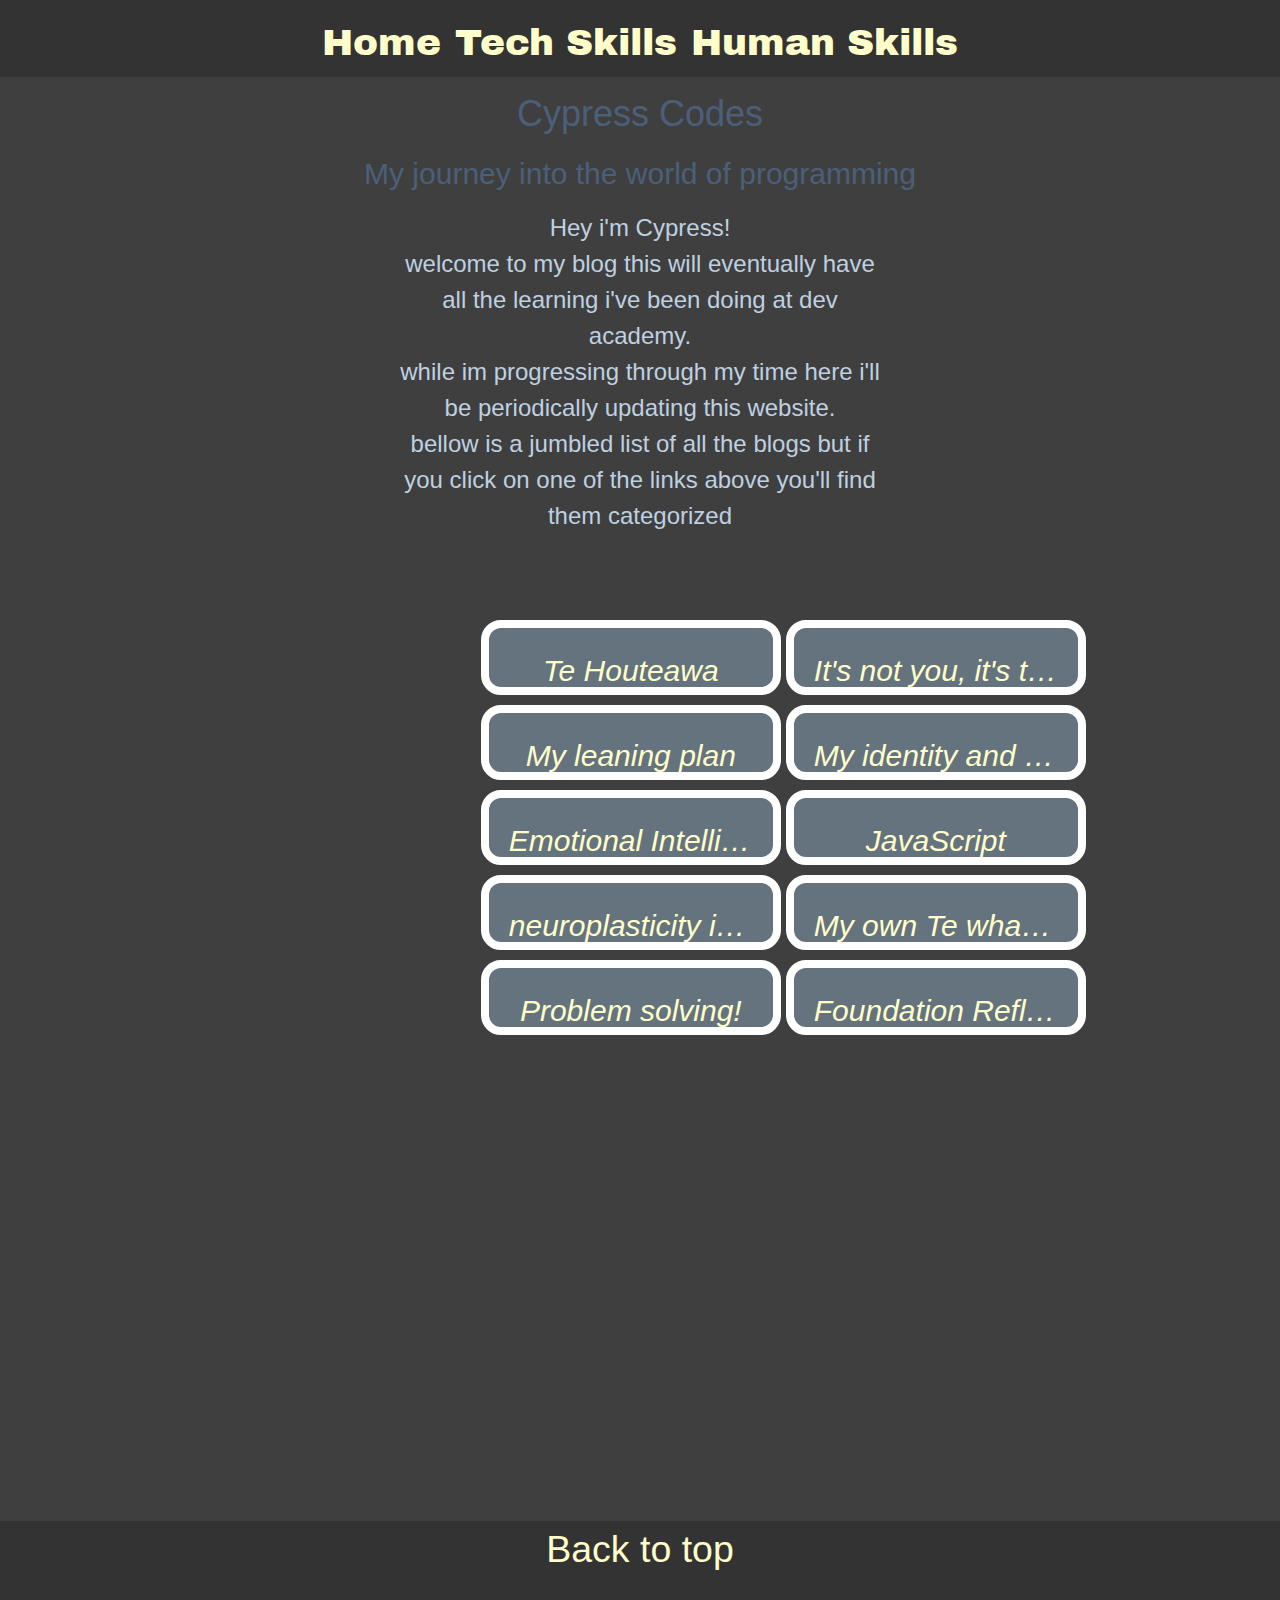
==== commit 5f3fb4d3: "finished reflection blog" ====
--- a/blog/index.html
+++ b/blog/index.html
@@ -36,7 +36,8 @@
     </header>
   </div>
   <body>
-    <div >
+    <br>
+    <div>
       <p>
         Hey i'm Cypress! <br />
         welcome to my blog this will eventually have all the learning i've been
@@ -84,6 +85,11 @@
         ><i class="blog link">
           <a class="link" href="problem-solving.html"> Problem solving! </a> </i
         >
+        <i class="blog link"
+          ><a class="link" href="foundations-reflection.html">
+            Foundation Reflection
+          </a></i
+        >
       </ul>
     </div>
     <footer><a href="index.html">Back to top</a></footer>
